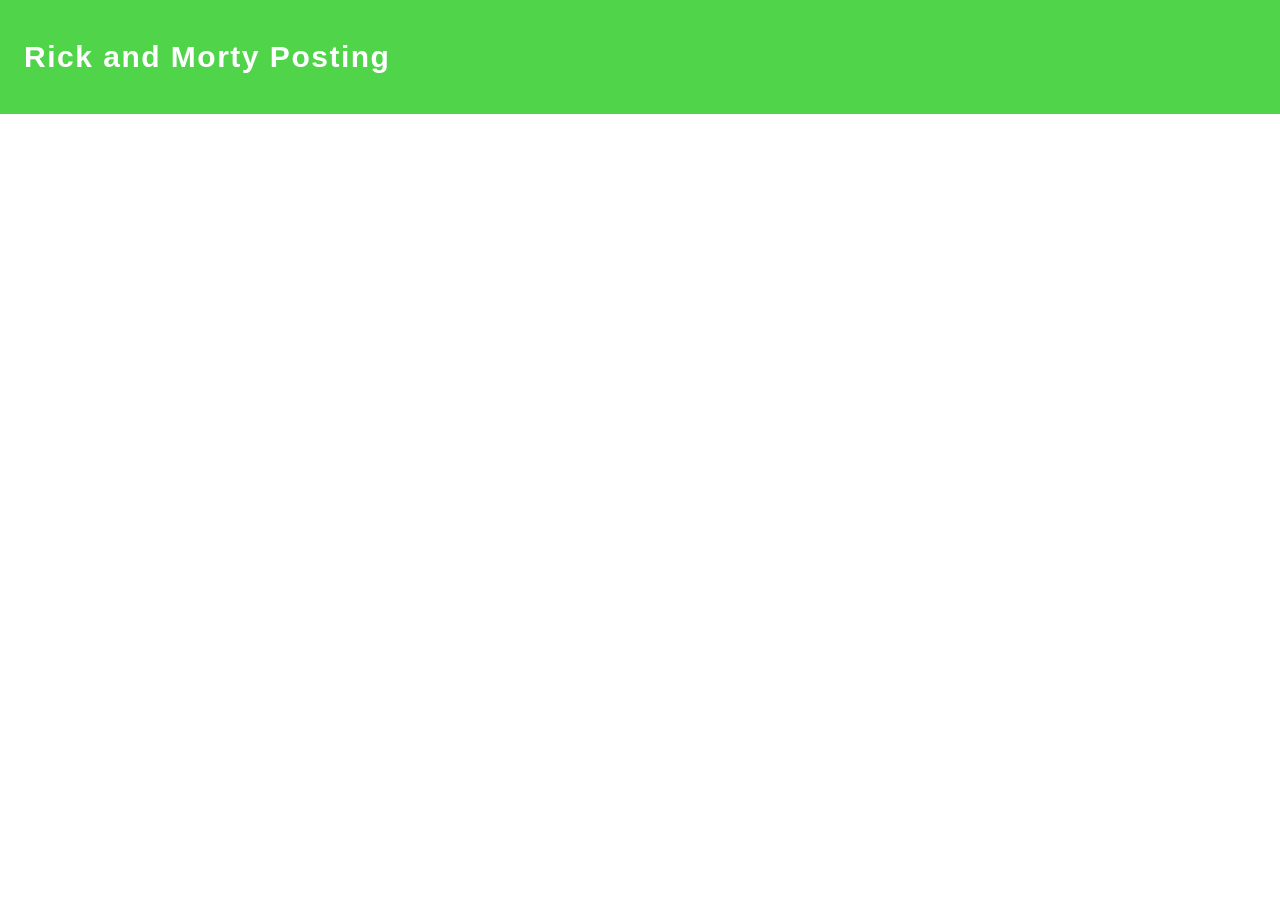
==== index.html @ d4ec079f "creacion de la pagina base" ====
<!DOCTYPE html>
<html lang="es">
    <head>
        <meta charset="UTF-8">
        <meta name="viewport" content="width=device-width, initial-scale=1.0">
        <title>Rick and Morty Posting</title>
        
        <link rel="stylesheet" href="estilos.css">
    </head>

    <body> <!-- Cuerpo de la pagina -->

        <div id="contenedor"> <!-- contenedor de todo el contenido de la pagina web-->
            
            <header id="marco-superior"> <!-- marco superior-->
                
                <h1 class="titulo-principal">Rick and Morty Posting</h1> <!-- titulo principal -->
                
            </header>
            <main id="main-principal">
            </main>
        </div>

    </body>
</html>
---- estilos.css ----
/*--------------- ESTILO BASE DEL PROYECTO ---------------*/

/*--- Cuerpo general de la pantalla ---*/
body {
    background-color: #f1f5f9; /* color de fondo*/
    margin: 0;                 /* Elimina los márgenes por defecto del navegador */
    font-family: 'Franklin Gothic Medium', 'Arial Narrow', Arial, sans-serif;   /* fuente de letra */
}

/*--- Contenedor principal limitado a 1440px ---*/
#contenedor {
    max-width: 1440px;         /* ancho de la página por defecto a 1440px */
    width: 100%;               /* Ocupa el 100% en las pantallas*/
    margin: 0 auto;            /* Centra horizontalmente todo el bloque en la pantalla */
    border-radius: 0px;        /* Fuerza todos los bordes sean rectangulares */
    min-height: 100vh;         /* Asegura que el fondo ocupe todo el alto de la pantalla */
    background-color: white; /* color de fondo */
}

/*--- Marco superior ---*/
#marco-superior {
    background-color: #4fd44a; /* color de fondo*/
    color: white;            /* color del texto */
    padding-top: 2.5rem;       /* Espaciado interno superior amplio para dar tamaño considerable */
    padding-bottom: 2.5rem;    /* Espaciado interno inferior amplio para mantener la simetría */
    padding-left: 1.5rem;      /* Espacio en el borde izquierdo para separar el título del límite */
    padding-right: 1.5rem;     /* Espacio en el borde derecho para proteger los márgenes visuales */
    display: flex;             /* Activa el modelo de caja flexible para alinear el título */
    align-items: center;       /* Centra el título verticalmente en la parte central del marco */
    justify-content: flex-start; /* Alinea el título firmemente hacia el lado izquierdo */
}

/*--- Título principal de la aplicación ---*/
.titulo-principal {
    font-size: 1.875rem;       /* Tamaño de fuente*/
    font-weight: 700;          /* Aplica texto en negrita */
    letter-spacing: 0.05em;    /* Separa sutilmente las letras*/
    margin: 0;                 /* Remueve márgenes automáticos*/
}

/*----------------------------------------------------------------------------------------------------------*/
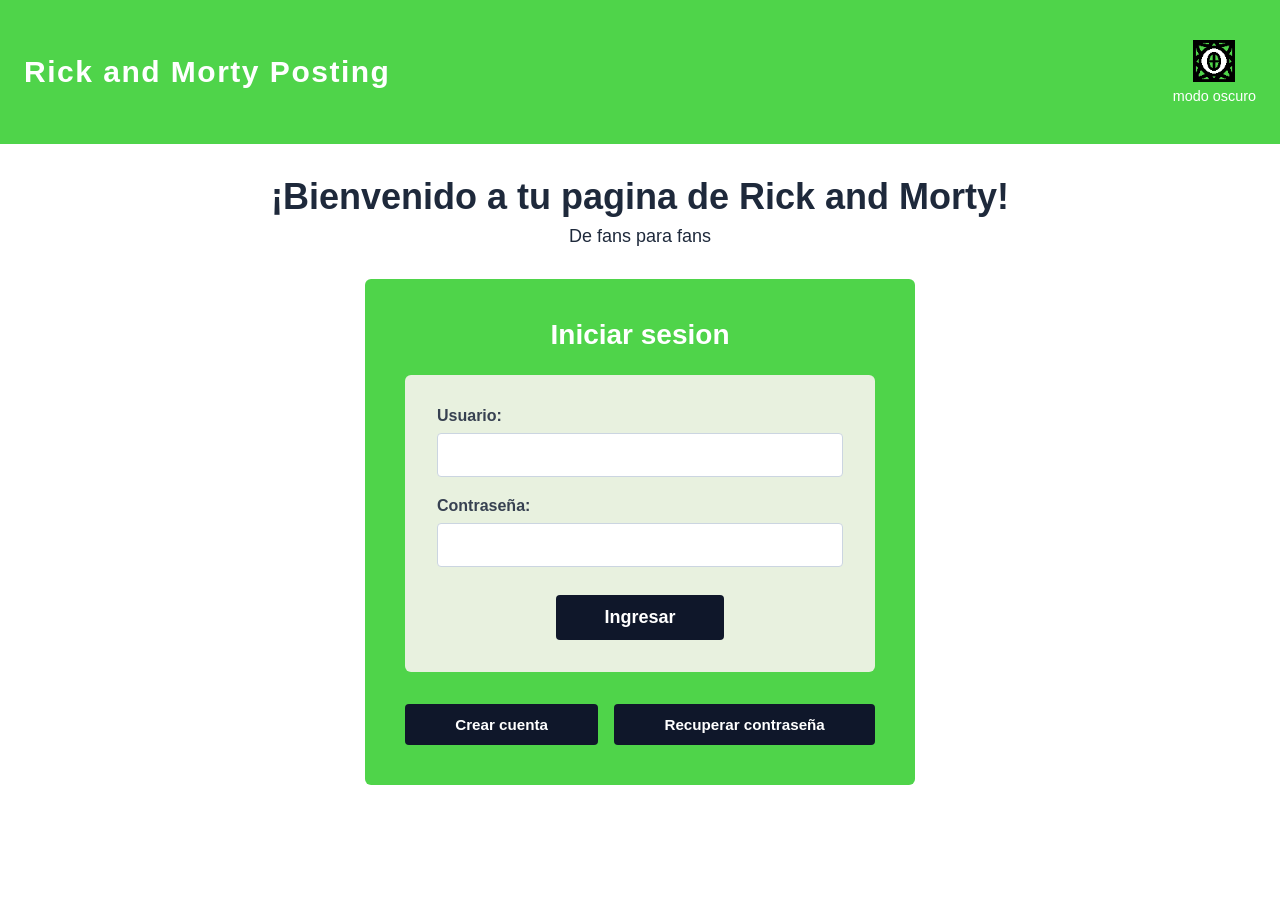
==== commit 6c344c8b: "pagina principal casi lista + modo oscuro implementado" ====
--- a/index.html
+++ b/index.html
@@ -1,4 +1,7 @@
 <!DOCTYPE html>
+
+<!-- PAGINA DE INICIO - INICIO DE SESION -->
+
 <html lang="es">
     <head>
         <meta charset="UTF-8">
@@ -6,6 +9,7 @@
         <title>Rick and Morty Posting</title>
         
         <link rel="stylesheet" href="estilos.css">
+        <script src="modo-oscuro-claro.js" defer></script>
     </head>
 
     <body> <!-- Cuerpo de la pagina -->
@@ -13,11 +17,46 @@
         <div id="contenedor"> <!-- contenedor de todo el contenido de la pagina web-->
             
             <header id="marco-superior"> <!-- marco superior-->
-                
                 <h1 class="titulo-principal">Rick and Morty Posting</h1> <!-- titulo principal -->
-                
+
+                <div id="contenedor-modo-oscuro"> <!-- boton de modo oscuro/claro -->
+                    <img src="imagenes/modo-claro-logo.png" id="icono-modo-oscuro" alt="Selector de tema gráfico">
+                    <span id="subtitulo-modo-oscuro">modo oscuro</span> <!-- subtitulo del boton -->
+                </div>
             </header>
+
             <main id="main-principal">
+                <section id="seccion-bienvenida"> <!-- titulos de bienvenida-->
+                    <h2 class="titulo-bienvenida">¡Bienvenido a tu pagina de Rick and Morty!</h2>
+                    <p class="subtitulo-bienvenida">De fans para fans</p>
+                </section>
+
+                <div id="cuadro-de-login"> <!-- Cuadro de inicio de sesión -->
+                    <h3 class="titulo-login">Iniciar sesion</h3> <!-- titulo del cuadro de inicio de sesion -->
+                    
+                    <form id="formulario-login" action="dashboard-gestion.html" method="GET"> <!-- Formulario de inicio de sesión -->
+                        <div id="caja-campos"> <!-- contenedor de campos -->
+                            <div class="formulario-elementos"> <!-- campo de usuario -->
+                                <label for="usuario" class="etiqueta-campo">Usuario:</label>
+                                <input type="text" id="usuario" name="usuario" required class="campo-texto">
+                            </div>
+                            
+                            <div class="formulario-elementos"> <!-- campo de contraseña -->
+                                <label for="contrasenia" class="etiqueta-campo">Contraseña:</label>
+                                <input type="password" id="contrasenia" name="contrasenia" required class="campo-texto">
+                            </div>
+
+                            <div class="contenedor-boton-ingresar"> <!-- contenedor del botón principal para ingresar a la pagina -->
+                                <button type="submit" class="boton-ingresar">Ingresar</button>
+                            </div>
+                        </div>
+                    </form>
+
+                    <div id="contenedor-botones-secundarios"> <!-- contenedor de botones secundarios para crear cuenta y recuperar contraseña -->
+                        <a href="crearCuenta.html" class="boton-secundario">Crear cuenta</a>
+                        <a href="recuperarCuenta.html" class="boton-secundario">Recuperar contraseña</a>
+                    </div>
+                </div>
             </main>
         </div>
 
--- a/estilos.css
+++ b/estilos.css
@@ -1,8 +1,53 @@
 /*--------------- ESTILO BASE DEL PROYECTO ---------------*/
+
+/*
+////////////////////// Variables(CUSTOM PROPERTIES)//////////////////////
+*/
+
+:root {
+    /* Paleta por defecto - Modo Claro */
+    --color-fondo-pantalla: #f1f5f9;
+    --color-fondo-bloque: white;
+    --color-fondo-header: #4fd44a;
+    --color-texto-bienvenida: #1e293b;
+    --color-texto-subtitulo: #64748b;
+    --color-cuadro-de-login: #4fd44a;
+    --color-caja-campos: #e8f1df;
+    --color-etiqueta: #374151;
+    --color-input-fondo: white;
+    --color-input-borde: #cbd5e1;
+    --color-boton-fondo: #0f172a;
+    --color-boton-texto: #ffffff;
+    
+    /* Variable de animación para la transición fluida */
+    --transicion-fluida: background-color 0.4s ease, color 0.4s ease, border-color 0.4s ease;
+}
+
+body.dark-mode {
+    /* Paleta alternativa Modo Oscuro */
+    --color-fondo-pantalla: #020617;  /* Fondo exterior negro/azul profundo */
+    --color-fondo-bloque: #0f172a;    /* Contenedor central gris oscuro moderno */
+    --color-fondo-header: #166534;    /* Verde bosque oscuro para mitigar el brillo */
+    --color-texto-bienvenida: #f8fafc;/* Letras de bienvenida blancas suaves */
+    --color-texto-subtitulo: #94a3b8; /* Subtítulo gris claro */
+    --color-cuadro-de-login: #166534;   /* Verde oscuro mate para descansar la vista */
+    --color-caja-campos: #1e293b;     /* Cuadro interno pasa a gris pizarra */
+    --color-etiqueta: #e2e8f0;        /* Texto de los labels en gris claro legible */
+    --color-input-fondo: #0f172a;     /* Cajas de texto oscuras */
+    --color-input-borde: #475569;     /* Borde grisáceo integrado */
+    --color-boton-fondo: #f8fafc;     /* Botones claros para generar alto contraste */
+    --color-boton-texto: #0f172a;     /* Letras de botones oscuras */
+}
+
+/*--------------------------------------------------------------------------------------------------------------*/
+
+
+
 
 /*--- Cuerpo general de la pantalla ---*/
 body {
-    background-color: #f1f5f9; /* color de fondo*/
+    background-color: var(--color-fondo-pantalla); /* color de fondo*/
+    transition: var(--transicion-fluida);  /*Suavizado de color*/
     margin: 0;                 /* Elimina los márgenes por defecto del navegador */
     font-family: 'Franklin Gothic Medium', 'Arial Narrow', Arial, sans-serif;   /* fuente de letra */
 }
@@ -14,12 +59,15 @@
     margin: 0 auto;            /* Centra horizontalmente todo el bloque en la pantalla */
     border-radius: 0px;        /* Fuerza todos los bordes sean rectangulares */
     min-height: 100vh;         /* Asegura que el fondo ocupe todo el alto de la pantalla */
-    background-color: white; /* color de fondo */
+    background-color: var(--color-fondo-bloque); /* color de fondo */
+    transition: var(--transicion-fluida);  /*Suavizado de color*/
+    display: flex;             /* Permite alinear el header y el main verticalmente */
+    flex-direction: column;    /* Apila el contenido en forma de columna (uno abajo del otro) */
 }
 
 /*--- Marco superior ---*/
 #marco-superior {
-    background-color: #4fd44a; /* color de fondo*/
+    background-color: var(--color-fondo-header); /* color de fondo*/
     color: white;            /* color del texto */
     padding-top: 2.5rem;       /* Espaciado interno superior amplio para dar tamaño considerable */
     padding-bottom: 2.5rem;    /* Espaciado interno inferior amplio para mantener la simetría */
@@ -28,6 +76,7 @@
     display: flex;             /* Activa el modelo de caja flexible para alinear el título */
     align-items: center;       /* Centra el título verticalmente en la parte central del marco */
     justify-content: flex-start; /* Alinea el título firmemente hacia el lado izquierdo */
+    transition: var(--transicion-fluida);  /*Suavizado de color*/
 }
 
 /*--- Título principal de la aplicación ---*/
@@ -38,4 +87,173 @@
     margin: 0;                 /* Remueve márgenes automáticos*/
 }
 
-/*----------------------------------------------------------------------------------------------------------*/+/* --- contenedor del botón de modo oscuro/claro --- */
+#contenedor-modo-oscuro {
+    display: flex;             /* ordena el logo y el texto verticalmente */
+    flex-direction: column;    /* Coloca el subtítulo abajo de la imagen */
+    align-items: center;       /* Centra los componentes horizontalmente */
+    cursor: pointer;           /* Aplica cursor de mano interactiva */
+    user-select: none;         /* Evita la selección accidental de texto al hacer clic */
+    margin-left: auto;         /* empuja por completo al final de la derecha */
+}
+
+/* --- imagen del botón de modo oscuro/claro --- */
+#icono-modo-oscuro {
+    width: 42px;               /* Ancho de la imagen */
+    height: 42px;              /* Alto de la imagen*/
+    transition: transform 0.2s ease; /* Pequeña animación física */
+}
+
+/* --- interracion del boton al pasarle el mouse --- */
+#icono-modo-oscuro:hover {
+    transform: scale(1.1);     /* Agranda el icono levemente al pasar el mouse */
+}
+
+/*--- subtitulo del boton ---*/
+#subtitulo-modo-oscuro {
+    font-size: 0.9rem;        /* Subtítulo pequeño e indicador */
+    color: white;              /* Color blanco para legibilidad en el marco superior */
+    margin-top: 0.4rem;       /* Separación controlada con el icono */
+}
+
+/* Bloque semántico de contenido centralizado */
+#main-principal {
+    padding: 2rem;             /* Margen interno para que los elementos no toquen los bordes */
+    display: flex;             /* Activa flexbox para organizar los módulos internos */
+    flex-direction: column;    /* Alinea las secciones verticalmente (títulos arriba, inicion de sesion abajo) */
+    align-items: center;       /* Centra de forma horizontal todos sus elementos hijos */
+    gap: 2rem;                 /* Espacio de separación física entre secciones */
+    flex-grow: 1;              /* Hace que este bloque se expanda si la pantalla es muy alta */
+}
+/*----------------------------------------------------------------------------------------------------------*/
+
+
+/*---------------[+] CONTENIDO PRINCIPAL DE LA PAGINA [+]---------------*/
+
+/* --- contenedor de Titulos de bienvenida --- */
+#seccion-bienvenida {
+    text-align: center;        /* Centra el texto de los dos títulos internamente */
+}
+
+/* --- titulo grande de bienvenida---*/
+.titulo-bienvenida {
+    font-size: 2.25rem;        /* Define un tamaño de letra grande e importante */
+    color: var(--color-texto-bienvenida);  /* Color gris oscuro casi negro para elegancia visual */
+    transition: var(--transicion-fluida);  /* Suavizado de color */
+    margin: 0 0 0.5rem 0;      /* Espacio inferior controlado para no separarlo del subtítulo */
+}
+
+/* --- subtítulo de bienvenida---*/
+.subtitulo-bienvenida {
+    font-size: 1.125rem;       /* Tamaño de fuente mediano y sutil */
+    color: var(--color-texto-bienvenida);    /* Tono gris apagado para crear contraste con el título */
+    transition: var(--transicion-fluida);  /* Suavizado de color */
+    margin: 0;                 /* Resetea márgenes externos automáticos */
+}
+
+/* --- Rectangulo exterior de fondo para el inicio de sesión --- */
+#cuadro-de-login {
+    background-color: var(--color-cuadro-de-login); /* Color de fondo */
+    transition: var(--transicion-fluida);  /* Suavizado de color */
+    width: 100%;               /* Se adapta al ancho disponible en dispositivos pequeños */
+    max-width: 550px;          /* Tamaño considerable para que se vea imponente en pantallas grandes */
+    padding: 2.5rem;           /* Margen interno amplio para contener los elementos cómodamente */
+    border-radius: 6px;        /* Bordes estrictamente rectangulares conforme al requerimiento */
+    box-sizing: border-box;    /* Asegura que el padding no altere el ancho máximo fijado */
+    display: flex;             /* Activa flexbox para la distribución interna del contenido */
+    flex-direction: column;    /* Organiza los elementos internos en fila vertical */
+    gap: 1.5rem;               /* Separación constante entre el título, campos y botones */
+}
+
+/* --- Título interno del inicio de sesión --- */
+.titulo-login {
+    font-size: 1.75rem;        /* Tamaño de fuente */
+    color: white;            /* color de letra*/
+    text-align: center;        /* Centra el texto horizontalmente */
+    margin: 0;                 /* Remueve márgenes residuales */
+}
+
+/* --- Rectangulo centrado gris que contiene campos de formularios --- */
+#caja-campos {
+    background-color: var(--color-caja-campos); /* Tono de fondo verde claro pastel mate */
+    transition: var(--transicion-fluida);  /* Suavizado de color */
+    padding: 2rem;             /* Espacio interno para los formularios */
+    border-radius: 6px;        /* Mantiene la consistencia de los bordes rectangulares */
+    display: flex;             /* Permite estructurar los inputs de forma ordenada */
+    flex-direction: column;    /* Coloca el campo contraseña debajo del campo usuario */
+    gap: 1.25rem;              /* Distancia perfecta de separación entre ambos campos */
+}
+
+/* --- Contenedor del label "Usuario" ---*/
+.formulario-elementos {
+    display: flex;             /* Usa flexbox para alinear la etiqueta y el input */
+    flex-direction: column;    /* Apila las palabras encima de su caja de texto */
+    gap: 0.5rem;               /* Pequeña separación estética entre etiqueta e input */
+}
+
+/* --- titulo de la etiqueta del label: "Usuario" --- */
+.etiqueta-campo {
+    font-weight: 600;          /* Aplica un grosor seminegrita para destacar el texto */
+    color: var(--color-etiqueta);  /* Gris oscuro concentrado para legibilidad */
+    transition: var(--transicion-fluida);  /* Suavizado de color */
+}
+
+/* --- input del campo de texto  "Usuario" --- */
+.campo-texto {
+    padding: 0.75rem;   /* Tamaño interno de la caja de texto para facilitar la escritura */
+    border: 1px solid var(--color-input-borde); /* Añade un borde perimetral suave */
+    border-radius: 4px;    /* Bordes rectangulares obligatorios para las cajas de entrada */
+    font-size: 1rem;     /* Tamaño de texto estándar dentro del input */
+    background-color: var(--color-input-fondo); /* Fondo blanco limpio para la escritura */
+    color: var(--color-etiqueta);  /* Texto escrito legible en ambos modos */
+    transition: var(--transicion-fluida); /* Suavizado de color */
+}
+
+/* --- Contenedor del botón principal para ingresar a la pagina - "[Ingresar]"--- */
+.contenedor-boton-ingresar {
+    display: flex;             /* Activa flexbox para controlar la ubicación del botón */
+    justify-content: center;   /* Centra horizontalmente el botón ingresar */
+    margin-top: 0.5rem;        /* Margen de holgura superior respecto a la caja de campos */
+}
+
+/*--- Botón Ingresar - "[Ingresar]" --- */
+.boton-ingresar {
+    background-color: var(--color-boton-fondo); /* Fondo oscuro idéntico al header para cohesión de diseño */
+    color: var(--color-boton-texto);            /* Letras blancas legibles */
+    transition: var(--transicion-fluida); /* Suavizado de color */
+    padding: 0.75rem 3rem;     /* Relleno vertical óptimo y ancho horizontal generoso */
+    border: none;              /* Elimina el borde de fábrica del botón */
+    border-radius: 4px;        /* Mantiene la estética rectangular estricta */
+    font-size: 1.125rem;       /* Fuente ligeramente más grande para invitar al clic */
+    font-weight: 600;          /* Texto con presencia estilizada */
+    cursor: pointer;           /* Convierte el puntero en mano al pasar por encima */
+}
+
+/*--- Contenedor inferior de botones de navegación secundaria --- */
+#contenedor-botones-secundarios {
+    display: flex;             /* Distribuye los dos enlaces en una misma línea horizontal */
+    justify-content: space-between; /* Empuja cada botón a un extremo respetando el espacio interno */
+    gap: 1rem;        /* Añade separación física obligatoria entre ambos bloques */
+    margin-top: 0.5rem;       /* Separación controlada con respecto a la caja gris superior */
+}
+
+/* Enlaces secundarios transformados visualmente en botones */
+.boton-secundario {
+    background-color: var(--color-boton-fondo); /* Cuadro de color oscuro idéntico al botón de ingresar */
+    color: var(--color-boton-texto);            /* Letras de color blanco para contraste completo */
+    transition: var(--transicion-fluida); /* Suavizado de color */
+    text-decoration: none;     /* Elimina el subrayado por defecto de los enlaces HTML */
+    font-size: 0.95rem;        /* Escala de texto ligeramente reducida y elegante */
+    font-weight: 600;          /* Le da firmeza y peso visual a las letras */
+    padding: 0.75rem 1rem;     /* Espaciado interno para dar volumen y forma de botón rectangular */
+    border-radius: 4px;        /* Aplica esquinas ligeramente suavizadas a los botones */
+    text-align: center;        /* Centra el texto en el espacio interno del botón */
+    flex-grow: 1;              /* Obliga a ambos botones a estirarse de forma simétrica y proporcional */
+    cursor: pointer;     /* Le da firmeza al texto del enlace */
+}
+
+/* --- Efecto hover para los botones secundarios --- */
+.boton-secundario:hover {
+    background-color: #1e293b; /* Aclara sutilmente el fondo al pasar el mouse como respuesta visual */
+    text-decoration: none;     /* Asegura que no aparezcan subrayados molestos durante el hover */
+}
